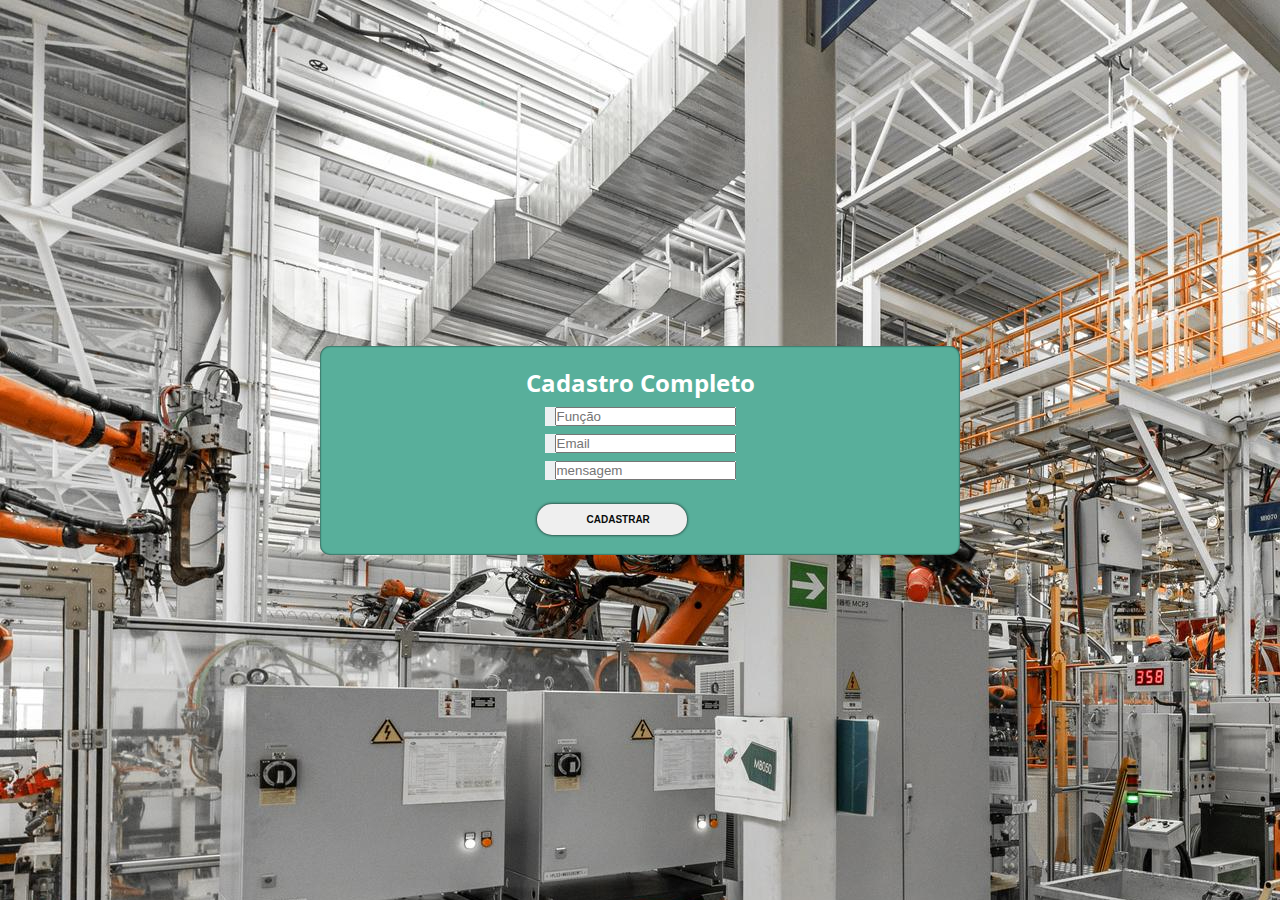
==== Site/cadastro.html @ 4f6abaf6 "cadastro" ====
<!DOCTYPE html>
<html lang="pt-BR">
<head>
    <meta charset="UTF-8">
    <meta name="viewport" content="width=device-width, initial-scale=1.0">
    <title>Cadastro</title>
    <link rel="stylesheet" href="https://cdn.jsdelivr.net/npm/bootstrap-icons@1.11.3/font/bootstrap-icons.min.css">
    <link rel="stylesheet" href="css/style.css">
</head>
<body>
    <div class="container">
        <div class="second-sac">
            <h2 class="title title-sac">Cadastro Completo</h2>

            <form>
                <label class="label-input" for="name">
                    <i class="far fa-user icon-modify"></i>
                    <input id="name" type="text" placeholder="Função">
                </label>
                <label class="label-input" for="email-signup">
                    <i class="far fa-envelope icon-modify"></i>
                    <input id="email-signup" type="email" placeholder="Email">
                </label>
                <label class="label-input" for="text-mensagem">
                    <i class="fas fa-lock icon-modify"></i>
                    <input id="mensagem" type="text" placeholder="mensagem">
                </label>
                <button type="submit" class="btn btn-second-cadastro" id="signupButton">Cadastrar</button>        
            </form>
        </div>
    </div>
        
    <main>
        <!-- Your main content here -->
    </main>
    <footer>
        <!-- Your footer content here -->
    </footer>
    <script src="js/app.js"></script>
</body>
</html>
---- Site/css/style.css ----
@import url('https://fonts.googleapis.com/css?family=Open+Sans:300,400,700&display=swap');
* {
    margin: 0;
    padding: 0;
    box-sizing: border-box;
}
.avatar{
    align-self: center;
    cursor:pointer;
    width: 50px;
    position: absolute;
    top:5px;
    right:100px ;
    filter: drop-shadow(4px 4px 4px rgba(0,0,0,0.90));
    
}
.avatar-sac{
    border: 1px solid #bdc3c7;
    border-radius: 50%;
    width: 50px;
    height: 50px;
    line-height: 35px;
    text-align: center;
    
}
  

.second-sac{
    width: 50%;
    display: flex;
    flex-direction: column;
    align-items: center;
    background-color: #58af9b;
    padding-bottom: 20px;
    border-radius: 10px;
    box-shadow: inset 0 0 2px;
}
  .title-sac{
    color: white;
    padding-top: 20px;
  }  

.out{
    width: 40px;
    position: absolute;
    top:10px;
    align-self: center;
    right:30px ;
}

body {
    font-family: 'Open Sans', sans-serif;
    background-size: cover; /* Ajusta a imagem para cobrir todo o fundo */
    background-position: center; /* Centraliza a imagem */
    background-repeat: no-repeat; /* Evita que a imagem se repita */
    height: 100vh; /* Garante que o fundo cubra toda a altura da janela */
    margin: 0;
    padding: 0;
}
.btn-expandir {
    
    width: 100%;
    padding-left: 10px;
}
.container {
    display: flex;
    justify-content: center;
    align-items: center;
    height: 100vh;
    background-color: #ecf0f1;
    background: url('img/backgroud.jpg') no-repeat;
}
.container-top {
    background-color: #090c0b;
    padding: 30px;

}
.content {
    background-color: #fff;
    border-radius: 15px;
    width: 960px;
    height: 50%;
    justify-content: space-between;
    align-items: center;
    position: relative;
}
.content::before {
    content: "";
    position: absolute;
    background-color: #58af9b;
    width: 40%;
    height: 100%;
    border-top-left-radius: 15px;
    border-bottom-left-radius: 15px;


    left: 0;
}


/*.content-home::before {
    content: "";
    position: absolute;
    background-color: #58af9b;
    width: 15%;
    height: 100%;
    border-top-left-radius: 15px;
    border-bottom-left-radius: 15px;


    left: 0;
}*/

.title-primary {
    color: #fff;
}
.title-second {
    color: #58af9b;
}
.description {
    font-size: 14px;
    font-weight: 300;
    line-height: 30px;
}
.description-primary {
    color: #fff;
}
.description-second {
    color: #7f8c8d;
}
.btn {
    border-radius: 15px;
    text-transform: uppercase;
    color: #fff;
    font-size: 10px;
    padding: 10px 50px;
    cursor: pointer;
    font-weight: bold;
    width: 150px;
    align-self: center;
    border: none;
    margin-top: 1rem;
}
.btn-primary {
    background-color: transparent;
    border: 1px solid #fff;
    transition: background-color .5s;
}
.btn-primary:hover {
    background-color: #fff;
    color: #58af9b;
}

.btn-second, .language-selector  {
    background-color: #58af9b;
    border: 1px solid #58af9b;
    transition: background-color .5s;
}
.btn-second-cadastro{
    color: #090c0b;
    box-shadow: 0 0 3px;
}
.btn-second:hover {
    background-color: #fff;
    border: 1px solid #58af9b;
    color: #58af9b;
}

.btn-second-cadastro:hover {
    background-color: #fff;
    border: 1px solid #58af9b;
    color: #58af9b;
}
.btn-expandir{
    width: 100%;
    padding-left: 10px;

}
.btn-expandir > i{
    color: #fff;
    font-size: 30px;
    cursor:pointer;
   
}

.container-home{
    overflow: hidden;
    width: 70px;
    height: 100%;
    background-color: #202020;
    padding: 40px 0 40px 1%;
    box-shadow: 3px 0 0 #58af9b;
    position: fixed;
    top: 0;
    left: 0;
    transition: .2s;
}
.container-home:hover{
    width: 250px;
}

/* Adicione essas regras CSS ao seu arquivo style.css */
.drop {
    display: none;
    position: absolute;
    background-color: #202020;
    box-shadow: 0 8px 16px rgba(0,0,0,0.2);
    z-index: 1;
    right: 100px; /* Alinhamento à direita */
    top: 60px; /* Ajuste de acordo com a altura da imagem do avatar */
}

.drop a {
    color: white;
    padding: 12px 16px;
    text-decoration: none;
    display: block;
}

.drop a:hover {
    background-color: #58af9b;
}

/* Mostrar o menu dropdown quando a classe 'show' estiver presente */
.show {
    display: block;
}

.first-content {
    display: flex;
}
.first-content .second-column {
    z-index: 11;
}
.first-column {
    text-align: center;
    width: 40%;
    z-index: 10;
}
.second-column {
    width: 60%;
    display: flex;
    flex-direction: column;
    align-items: center;
}
.social-media {
    margin: 1rem 0;
}
.link-social-media:not(:first-child){
    margin-left: 10px;
}
.link-social-media .item-social-media {
    transition: background-color .5s;
}
.link-social-media:hover .item-social-media{
    background-color: #58af9b;
    color: #fff;
    border-color: #58af9b;
}
.list-social-media {
    display: flex;
    list-style-type: none;
}
.item-social-media {
    border: 1px solid #bdc3c7;
    border-radius: 50%;
    width: 35px;
    height: 35px;
    line-height: 35px;
    text-align: center;
    color: #95a5a6;
}
.form {
    display: flex;
    flex-direction: column;
    width: 55%;
}
.form input {
    height: 45px;
    width: 100%;
    border: none;
    background-color: #ecf0f1;
}
input:-webkit-autofill 
{    
    -webkit-box-shadow: 0 0 0px 1000px #ecf0f1 inset !important;
    -webkit-text-fill-color: #000 !important;
}
.label-input {
    background-color: #ecf0f1;
    display: flex;
    align-items: center;
    margin: 8px;
}
.icon-modify {
    color: #7f8c8d;
    padding: 0 5px;
}

/* second content*/

.second-content {
    position: absolute;
    display: flex;
}
.second-content .first-column {
    order: 2;
    z-index: -1;
}
.second-content .second-column {
    order: 1;
    z-index: -1;
}
.password {
    color: #34495e;
    font-size: 14px;
    margin: 15px 0;
    text-align: center;
}
.password::first-letter {
    text-transform: capitalize;
}



.sign-in-js .first-content .first-column {
    z-index: -1;
}

.sign-in-js .second-content .second-column {
    z-index: 11;
}
.sign-in-js .second-content .first-column {
    z-index: 13;
}

.sign-in-js .content::before {
    left: 60%;
    border-top-left-radius: 0;
    border-bottom-left-radius: 0;
    border-top-right-radius: 15px;
    border-bottom-right-radius: 15px;
    animation: slidein 1.3s; /*MODIFIQUEI DE 3s PARA 1.3s*/

    z-index: 12;
}

.sign-up-js .content::before {
    animation: slideout 1.3s; /*MODIFIQUEI DE 3s PARA 1.3s*/

    z-index: 12;
}

.sign-up-js .second-content .first-column,
.sign-up-js .second-content .second-column {
    z-index: -1;
}

.sign-up-js .first-content .second-column {
    z-index: 11;
}

.sign-up-js .first-content .first-column {
    z-index: 13;    
}


/* DESLOCAMENTO CONTEÚDO ATRÁS DO CONTENT:BEFORE*/
.sign-in-js .first-content .second-column {

    z-index: -1;
    position: relative;
    animation: deslocamentoEsq 1.3s; /*MODIFIQUEI DE 3s PARA 1.3s*/
}

.sign-up-js .second-content .second-column {
    position: relative;
    z-index: -1;
    animation: deslocamentoDir 1.3s; /*MODIFIQUEI DE 3s PARA 1.3s*/
}
.language-selector {
    position: absolute;
    top: 10px;
    right: 10px;
}

.language-selector select {
    padding: 5px;
    font-size: 14px;
}


.remember-forgot1 input[type="checkbox"] {
    font-size: 10px;
    width: 13px; /* Define a largura do checkbox */
    height: 13px; /* Define a altura do checkbox */
    border: 2px solid #58af9b; /* Define a borda do checkbox */
    border-radius: 3px; /* Define o arredondamento das bordas */
    background-color: transparent; /* Define a cor de fundo do checkbox */
    appearance: none; /* Remove o estilo padrão do checkbox */
    cursor: pointer; /* Define o cursor como ponteiro */
    margin-right: 5px; /* Define a margem direita do checkbox */
}

.remember-forgot1 input[type="checkbox"]:checked {
    background-color: #58af9b; /* Define a cor de fundo quando marcado */
    border: none; /* Remove a borda quando marcado */
    
}
.remember-forgot label {
    font-size: 13px; /* Diminui o tamanho do texto do label */
}
ul{
    height: 100%;
    list-style-type: none;
}
ul li.item-menu:hover {
    background: #58af9b;
    
}
ul li.item-menu{
    color: #fff;
    text-decoration: none;
    font-size: 20px;
    padding: 20px 4%;
    display: flex;
    margin-bottom: 20px; 
    line-height: 40px;
}
ul li.item-menu{
    transition: .5s;
}
ul li.item-menu a{
    text-decoration: none;
    display: flex;
    margin-bottom: 20px;
    line-height: 40px;
}

ul li.item-menu a .txt-link{
margin-left: 40px;
color: #fff;

}
ul li.item-menu a .icon > i{
    font-size: 30px;
    color: #fff;
    
}
/*ANIMAÇÃOO CSS PARA O CONTEÚDO*/

@keyframes deslocamentoEsq {

    from {
        left: 0;
        opacity: 1;
        z-index: 12;
    }

    25% {
        left: -80px;
        opacity: .5;
        /* z-index: 12; NÃO HÁ NECESSIDADE */
    }

    50% {
        left: -100px;
        opacity: .2;
        /* z-index: 12; NÃO HÁ NECESSIDADE */
    }

    to {
        left: -110px;
        opacity: 0;
        z-index: -1;
    }
}


@keyframes deslocamentoDir {

    from {
        left: 0;
        z-index: 12;
    }

    25% {
        left: 80px;
        /* z-index: 12;  NÃO HÁ NECESSIDADE*/
    }

    50% {
        left: 100px;
        /* z-index: 12; NÃO HÁ NECESSIDADE*/
        /* background-color: yellow;  Exemplo que dei no vídeo*/
    }

    to {
        left: 110px;
        z-index: -1;
    }
}


/*ANIMAÇÃO CSS*/

@keyframes slidein {

    from {
        left: 0;
        width: 40%;
    }

    25% {
        left: 5%;
        width: 50%;
    }

    50% {
        left: 25%;
        width: 60%;
    }

    75% {
        left: 45%;
        width: 50%;
    }

    to {
        left: 60%;
        width: 40%;
    }
}

@keyframes slideout {

    from {
        left: 60%;
        width: 40%;
    }

    25% {
        left: 45%;
        width: 50%;
    }

    50% {
        left: 25%;
        width: 60%;
    }

    75% {
        left: 5%;
        width: 50%;
    }

    to {
        left: 0;
        width: 40%;
    }
}

/*VERSÃO MOBILE*/
@media screen and (max-width: 1040px) {
    .content {
        width: 100%;
        height: 100%;
    }

    .content::before {
        width: 100%;
        height: 40%;
        top: 0;
        border-radius: 0;
    }
    .first-content, .second-content {
        flex-direction: column;
        justify-content: space-around;
    }

    .first-column, .second-column {
        width: 100%;
    }
    
    .sign-in-js .content::before {
        top: 60%;
        left: 0;
        border-radius: 0;

    }

    .form {
        width: 90%;
    }
    
    /* ANIMAÇÃO MOBILE CSS*/

    @keyframes deslocamentoEsq {

        from {
            top: 0;
            opacity: 1;
            z-index: 12;
        }
    
        25% {
            top: -80px;
            opacity: .5;
            /* z-index: 12; NÃO HÁ NECESSIDADE */
        }
    
        50% {
            top: -100px;
            opacity: .2;
            /* z-index: 12; NÃO HÁ NECESSIDADE */
        }
    
        to {
            top: -110px;
            opacity: 0;
            z-index: -1;
        }
    }
    
    
    @keyframes deslocamentoDir {
    
        from {
            top: 0;
            z-index: 12;
        }
    
        25% {
            top: 80px;
            /* z-index: 12;  NÃO HÁ NECESSIDADE*/
        }
    
        50% {
            top: 100px;
            /* z-index: 12; NÃO HÁ NECESSIDADE*/
            /* background-color: yellow;  Exemplo que dei no vídeo*/
        }
    
        to {
            top: 110px;
            z-index: -1;
        }
    }
    
    
    
    @keyframes slidein {
    
        from {
            top: 0;
            height: 40%;
        }
    
        25% {
            top: 5%;
            height: 50%;
        }
    
        50% {
            top: 25%;
            height: 60%;
        }
    
        75% {
            top: 45%;
            height: 50%;
        }
    
        to {
            top: 60%;
            height: 40%;
        }
    }
    
    @keyframes slideout {
    
        from {
            top: 60%;
            height: 40%;
        }
    
        25% {
            top: 45%;
            height: 50%;
        }
    
        50% {
            top: 25%;
            height: 60%;
        }
    
        75% {
            top: 5%;
            height: 50%;
        }
    
        to {
            top: 0;
            height: 40%;
        }
    }
   
}

@media screen and (max-width: 740px) {
    .form {
        width: 50%;
    }
}

@media screen and (max-width: 425px) {
    .form {
        width: 100%;
    }
}
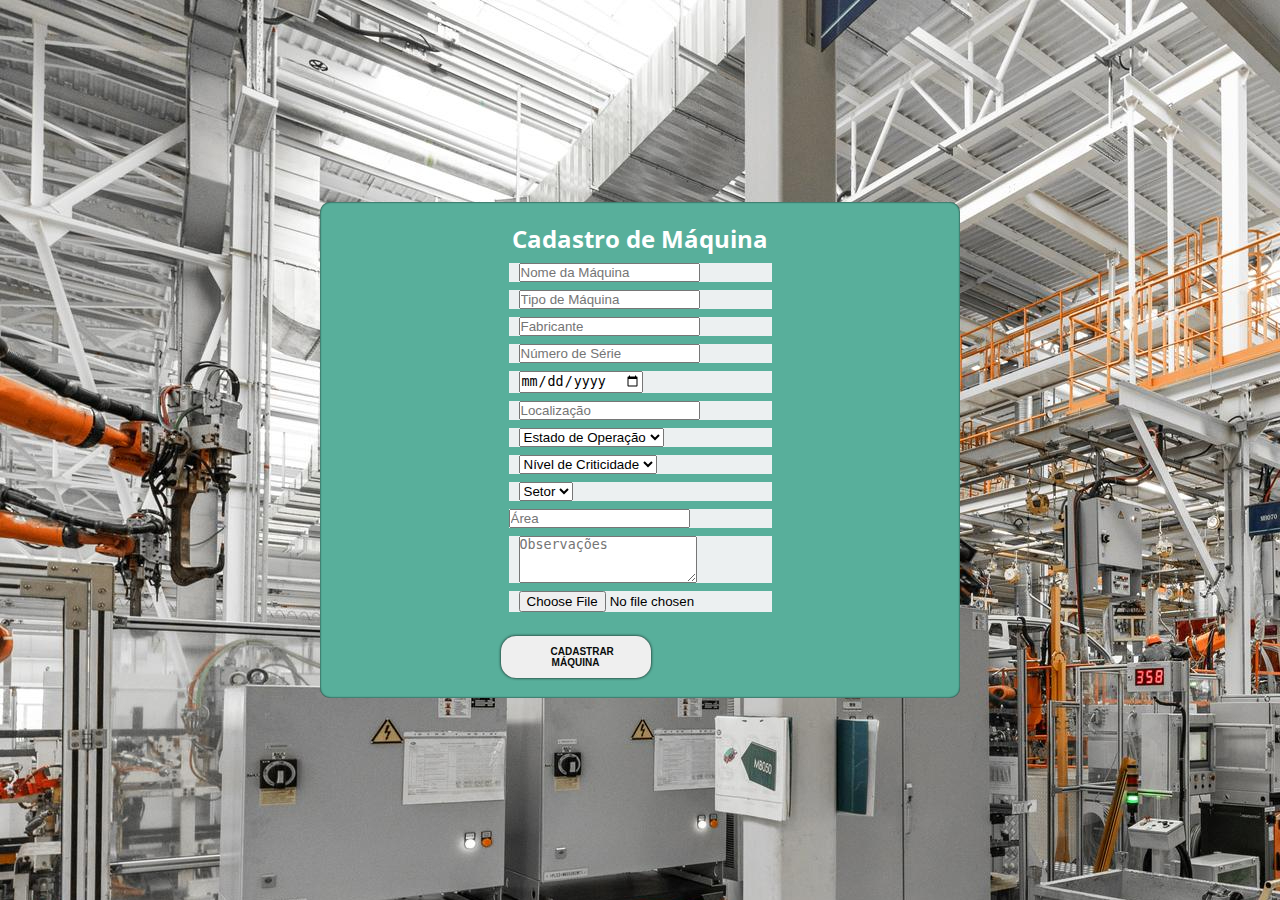
==== commit b17c0eff: "estoque" ====
--- a/Site/cadastro.html
+++ b/Site/cadastro.html
@@ -3,39 +3,141 @@
 <head>
     <meta charset="UTF-8">
     <meta name="viewport" content="width=device-width, initial-scale=1.0">
-    <title>Cadastro</title>
+    <title>Cadastro de Máquina</title>
     <link rel="stylesheet" href="https://cdn.jsdelivr.net/npm/bootstrap-icons@1.11.3/font/bootstrap-icons.min.css">
     <link rel="stylesheet" href="css/style.css">
+    <style>
+        /* Estilo adicional para exibir a imagem */
+        .image-preview {
+            width: 100%;
+            max-width: 300px;
+            height: auto;
+            margin-top: 10px;
+            border: 1px solid #ddd;
+            padding: 5px;
+            display: none;
+        }
+    </style>
 </head>
 <body>
     <div class="container">
         <div class="second-sac">
-            <h2 class="title title-sac">Cadastro Completo</h2>
+            <h2 class="title title-sac">Cadastro de Máquina</h2>
 
-            <form>
-                <label class="label-input" for="name">
-                    <i class="far fa-user icon-modify"></i>
-                    <input id="name" type="text" placeholder="Função">
+            <form id="machineForm" enctype="multipart/form-data">
+                <!-- Nome da Máquina -->
+                <label class="label-input" for="machineName">
+                    <i class="fas fa-cogs icon-modify"></i>
+                    <input id="machineName" name="machineName" type="text" placeholder="Nome da Máquina" required>
                 </label>
-                <label class="label-input" for="email-signup">
-                    <i class="far fa-envelope icon-modify"></i>
-                    <input id="email-signup" type="email" placeholder="Email">
+
+                <!-- Tipo de Máquina -->
+                <label class="label-input" for="machineType">
+                    <i class="fas fa-wrench icon-modify"></i>
+                    <input id="machineType" name="machineType" type="text" placeholder="Tipo de Máquina" required>
                 </label>
-                <label class="label-input" for="text-mensagem">
-                    <i class="fas fa-lock icon-modify"></i>
-                    <input id="mensagem" type="text" placeholder="mensagem">
+
+                <!-- Fabricante -->
+                <label class="label-input" for="manufacturer">
+                    <i class="fas fa-industry icon-modify"></i>
+                    <input id="manufacturer" name="manufacturer" type="text" placeholder="Fabricante" required>
                 </label>
-                <button type="submit" class="btn btn-second-cadastro" id="signupButton">Cadastrar</button>        
+
+                <!-- Número de Série -->
+                <label class="label-input" for="serialNumber">
+                    <i class="fas fa-barcode icon-modify"></i>
+                    <input id="serialNumber" name="serialNumber" type="text" placeholder="Número de Série" required>
+                </label>
+
+                <!-- Data de Aquisição -->
+                <label class="label-input" for="acquisitionDate">
+                    <i class="fas fa-calendar-alt icon-modify"></i>
+                    <input id="acquisitionDate" name="acquisitionDate" type="date" required>
+                </label>
+
+                <!-- Localização -->
+                <label class="label-input" for="location">
+                    <i class="fas fa-map-marker-alt icon-modify"></i>
+                    <input id="location" name="location" type="text" placeholder="Localização" required>
+                </label>
+
+                <!-- Estado de Operação -->
+                <label class="label-input" for="operationStatus">
+                    <i class="fas fa-toggle-on icon-modify"></i>
+                    <select id="operationStatus" name="operationStatus" required>
+                        <option value="">Estado de Operação</option>
+                        <option value="operacional">Operacional</option>
+                        <option value="manutencao">Em Manutenção</option>
+                        <option value="inativo">Inativo</option>
+                    </select>
+                </label>
+
+                <!-- Nível de Criticidade -->
+                <label class="label-input" for="criticalityLevel">
+                    <i class="fas fa-exclamation-circle icon-modify"></i>
+                    <select id="criticalityLevel" name="criticalityLevel" required>
+                        <option value="">Nível de Criticidade</option>
+                        <option value="baixo">Baixo</option>
+                        <option value="medio">Médio</option>
+                        <option value="alto">Alto</option>
+                    </select>
+                </label>
+
+                <!-- Setor -->
+                <label class="label-input" for="sector">
+                    <i class="fas fa-building icon-modify"></i>
+                    <select id="sector" name="sector" required>
+                        <option value="001">Setor</option>
+                        <option value="001">001</option>
+                        <option value="002">002</option>
+                        <option value="003">003</option>
+                        <option value="004">004</option>
+                    </select>
+                </label>
+
+                <!-- Área -->
+                <label class="label-input" for="area">
+                    <i class "fas fa-map icon-modify"></i>
+                    <input id="area" name="area" type="text" placeholder="Área" required>
+                </label>
+
+                <!-- Observações -->
+                <label class="label-input" for="observations">
+                    <i class="fas fa-sticky-note icon-modify"></i>
+                    <textarea id="observations" name="observations" placeholder="Observações" rows="3"></textarea>
+                </label>
+
+                <!-- Upload de Foto -->
+                <label class="label-input" for="machinePhoto">
+                    <i class="fas fa-camera icon-modify"></i>
+                    <input id="machinePhoto" name="machinePhoto" type="file" accept="image/*" onchange="previewImage(event)">
+                </label>
+
+                <!-- Pré-visualização da imagem -->
+                <img id="imagePreview" class="image-preview" alt="Pré-visualização da Imagem">
+
+                <button type="submit" class="btn btn-second-cadastro" id="signupButton">Cadastrar Máquina</button>
             </form>
         </div>
     </div>
         
     <main>
-        <!-- Your main content here -->
+        <!-- Seu conteúdo principal aqui -->
     </main>
     <footer>
-        <!-- Your footer content here -->
+        <!-- Seu conteúdo de rodapé aqui -->
     </footer>
     <script src="js/app.js"></script>
+    <script>
+        function previewImage(event) {
+            const reader = new FileReader();
+            reader.onload = function(){
+                const output = document.getElementById('imagePreview');
+                output.src = reader.result;
+                output.style.display = 'block';
+            };
+            reader.readAsDataURL(event.target.files[0]);
+        }
+    </script>
 </body>
 </html>
--- a/Site/css/style.css
+++ b/Site/css/style.css
@@ -74,6 +74,13 @@
     background-color: #090c0b;
     padding: 30px;
 
+}
+.container-back{
+ 
+    justify-content: center;
+    align-items: center;
+    height: 100vh;
+    background: url('img/backgroud.jpg') no-repeat;
 }
 .content {
     background-color: #fff;
@@ -588,6 +595,7 @@
         border-radius: 0;
 
     }
+    
 
     .form {
         width: 90%;
